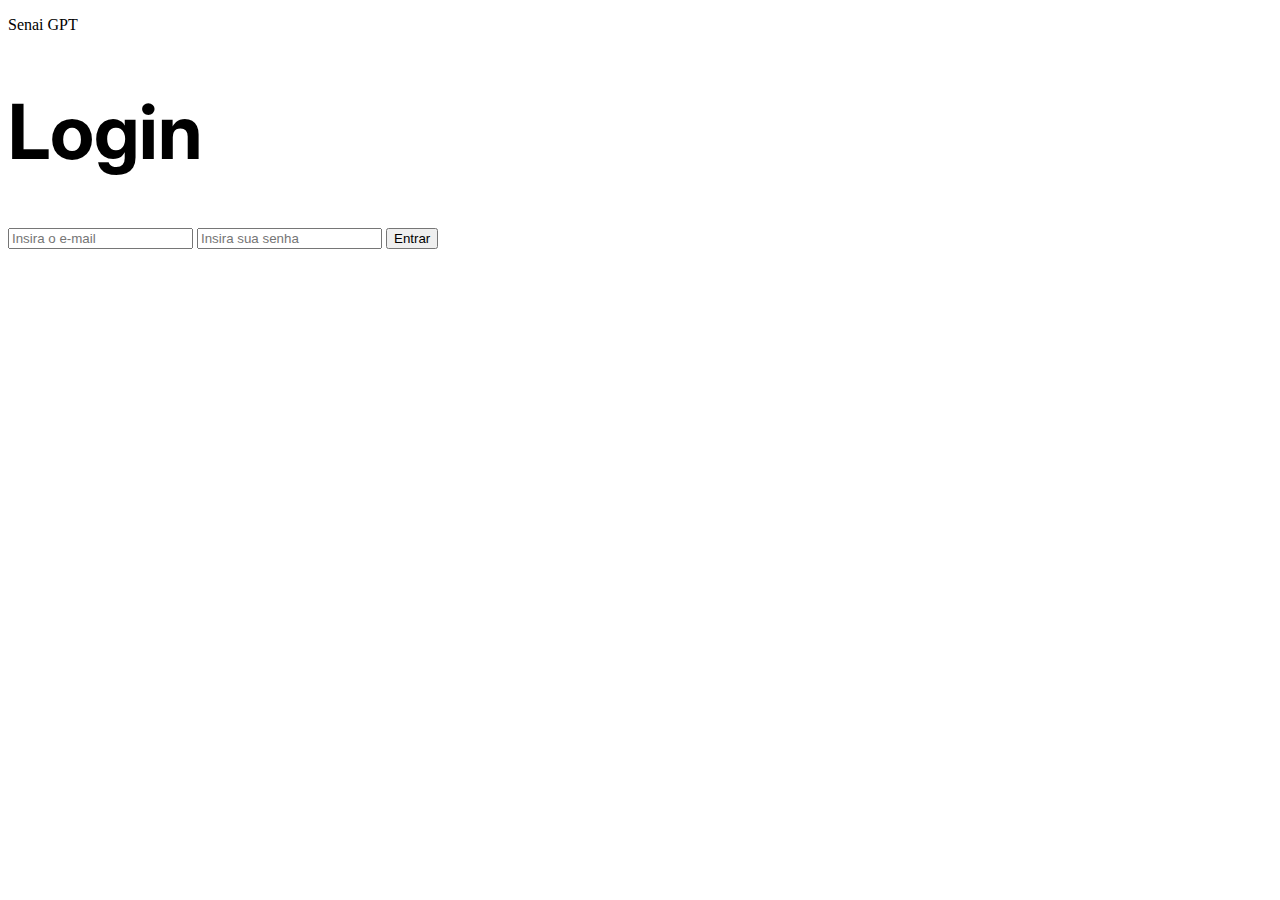
==== Login/Senai GPT.HTML @ d64ad2e0 "login" ====
<!DOCTYPE html>
<html lang="pt-br">

<head>
    <meta charset="UTF-8">
    <meta name="viewport" content="width=device-width, initial-scale=1.0">
   <link rel="stylesheet" href="Login.css">
    <title>Login Senai GPT</title>
</head>

<body>

    <header></header>

    <main>
        <p>
            Senai GPT
        </p>

        <h1 style="font-size: 76px;"
        id="titulo"
        class="titulo">
            Login
        </h1>

        <input class="inpt" type="email" placeholder="Insira o e-mail">
        <input class="inpt" type="password" placeholder="Insira sua senha">

        <button>Entrar</button>

    </main>

    <footer></footer>

</body>

</html>
---- Login/Login.css ----
@import url('https://fonts.googleapis.com/css2?family=Inter:ital,opsz,wght@0,14..32,100..900;1,14..32,100..900&display=swap');
/* .titulo{
    font-size: 76px;
    font-family: Arial, Helvetica, sans-serif;   
}
#titulo{
    font-size: 76px;
} */

h1{
    font-size: 76px;
    font-family:"Inter";
}
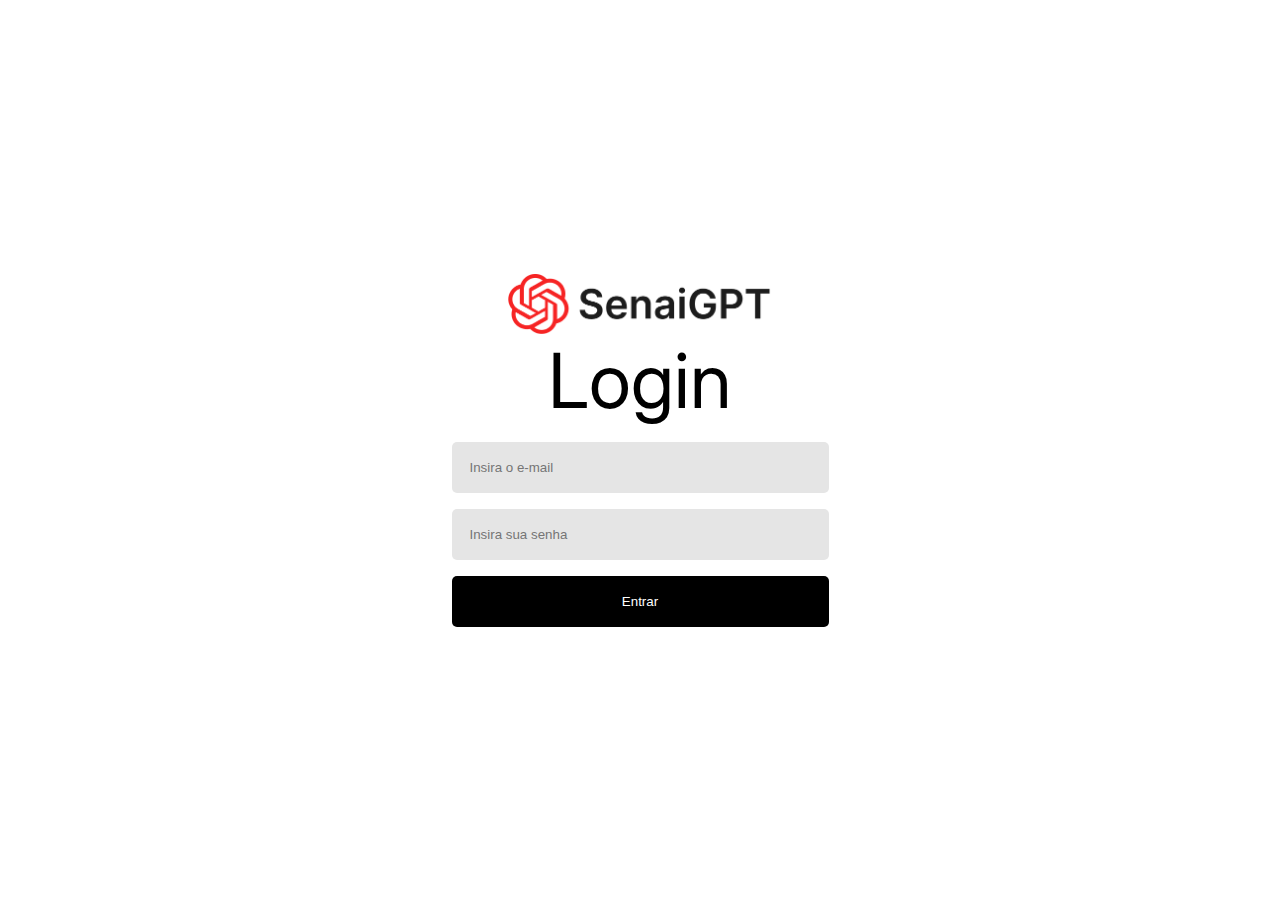
==== commit 8e82d1ab: "telaloginv01" ====
--- a/Login/Senai GPT.HTML
+++ b/Login/Senai GPT.HTML
@@ -4,7 +4,7 @@
 <head>
     <meta charset="UTF-8">
     <meta name="viewport" content="width=device-width, initial-scale=1.0">
-   <link rel="stylesheet" href="Login.css">
+    <link rel="stylesheet" href="Login.css">
     <title>Login Senai GPT</title>
 </head>
 
@@ -13,20 +13,22 @@
     <header></header>
 
     <main>
-        <p>
-            Senai GPT
-        </p>
 
-        <h1 style="font-size: 76px;"
-        id="titulo"
-        class="titulo">
-            Login
-        </h1>
+        <div class="logincontainer">
 
-        <input class="inpt" type="email" placeholder="Insira o e-mail">
-        <input class="inpt" type="password" placeholder="Insira sua senha">
+            <img class="logo" src="../Assets/Imgs/Chat.png" alt="Senai GPT logo">
 
-        <button>Entrar</button>
+            <h1 style="font-size: 76px;" id="titulo" class="titulo">
+                Login
+            </h1>
+
+            <input class="inpt" type="email" placeholder="Insira o e-mail">
+            <input class="inpt" type="password" placeholder="Insira sua senha">
+
+            <button class="btn">Entrar</button>
+        </div>
+
+
 
     </main>
 
--- a/Login/Login.css
+++ b/Login/Login.css
@@ -1,4 +1,4 @@
-@import url('https://fonts.googleapis.com/css2?family=Inter:ital,opsz,wght@0,14..32,100..900;1,14..32,100..900&display=swap');
+@import url("https://fonts.googleapis.com/css2?family=Inter:ital,opsz,wght@0,14..32,100..900;1,14..32,100..900&display=swap");
 /* .titulo{
     font-size: 76px;
     font-family: Arial, Helvetica, sans-serif;   
@@ -6,8 +6,48 @@
 #titulo{
     font-size: 76px;
 } */
+*{
+padding: 0px;
+margin: 0px;
+box-sizing: border-box;
+}
 
-h1{
-    font-size: 76px;
-    font-family:"Inter";
+h1 {
+  font-size: 76px;
+  font-family: "Inter";
+  font-weight: normal;
+  margin-bottom: 16px;
+}
+
+.inpt {
+  padding: 18px;
+  border: none;
+  background-color: #e5e5e5;
+  border-radius: 5px;
+  width: 377px;
+  margin-bottom: 16px;
+}
+
+.btn {
+  background-color: rgb(0, 0, 0);
+  border-radius: 5px;
+  padding: 18px;
+  width: 377px;
+  /* height: 56px; */
+  color: white;
+  border: none;
+}
+
+.logincontainer {
+  display: flex;
+  flex-direction: column;
+  align-items: center;
+  justify-content: center;
+  height: 100vh;
+  /* width: 377px; */
+  
+}
+
+.logo{
+    height: 60px;
 }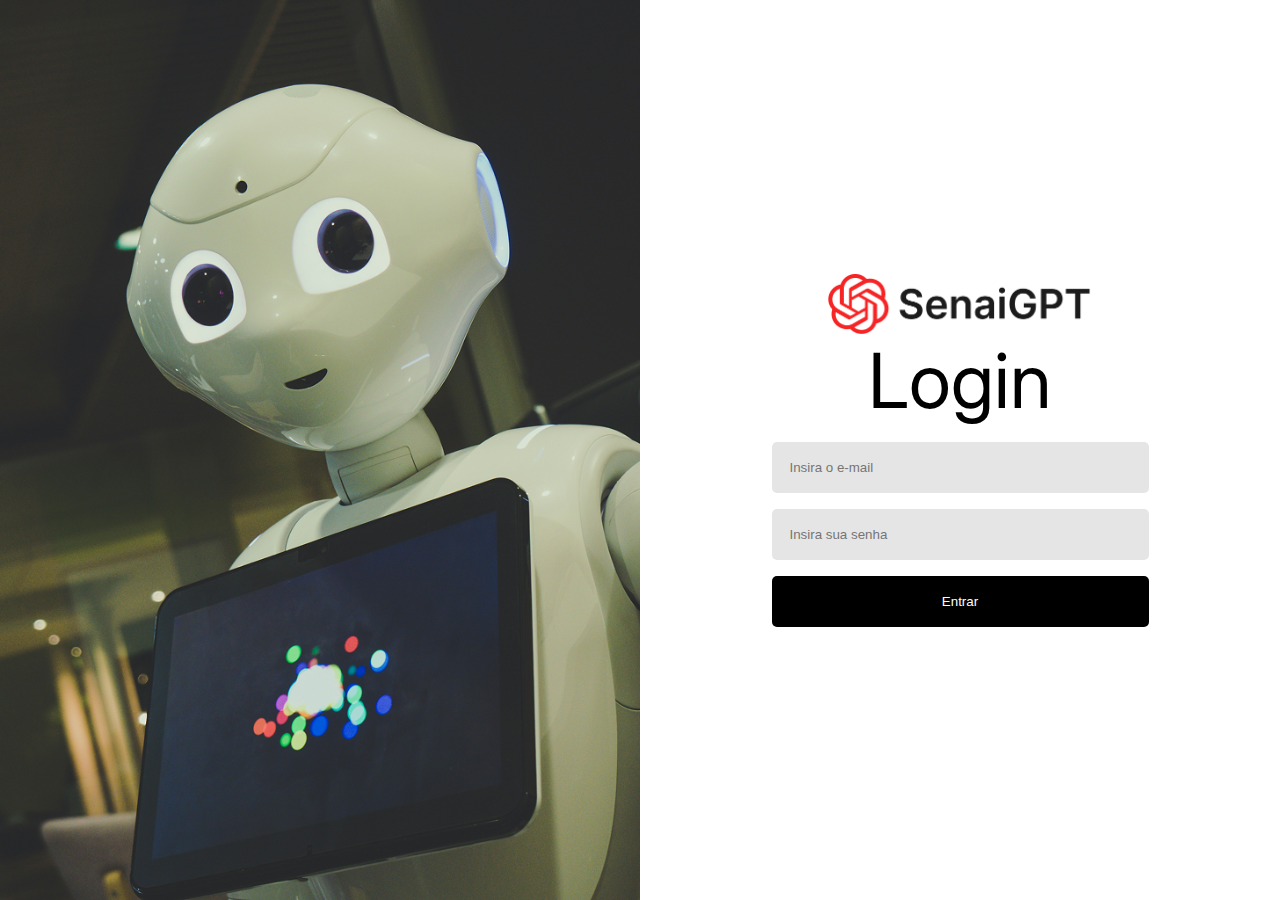
==== commit 2432b34e: "telafinalizada" ====
--- a/Login/Senai GPT.HTML
+++ b/Login/Senai GPT.HTML
@@ -12,8 +12,9 @@
 
     <header></header>
 
-    <main>
-
+    <main class="page-container">
+        <div class="robo-image">
+        </div>
         <div class="logincontainer">
 
             <img class="logo" src="../Assets/Imgs/Chat.png" alt="Senai GPT logo">
@@ -28,8 +29,6 @@
             <button class="btn">Entrar</button>
         </div>
 
-
-
     </main>
 
     <footer></footer>
--- a/Login/Login.css
+++ b/Login/Login.css
@@ -1,4 +1,5 @@
 @import url("https://fonts.googleapis.com/css2?family=Inter:ital,opsz,wght@0,14..32,100..900;1,14..32,100..900&display=swap");
+
 /* .titulo{
     font-size: 76px;
     font-family: Arial, Helvetica, sans-serif;   
@@ -6,10 +7,13 @@
 #titulo{
     font-size: 76px;
 } */
-*{
-padding: 0px;
-margin: 0px;
-box-sizing: border-box;
+* {
+  padding: 0px;
+  margin: 0px;
+  box-sizing: border-box;
+}
+.page-container{
+  display: flex;
 }
 
 h1 {
@@ -44,10 +48,19 @@
   align-items: center;
   justify-content: center;
   height: 100vh;
+  width: 50vw;
   /* width: 377px; */
-  
+
 }
 
-.logo{
-    height: 60px;
-}+.logo {
+  height: 60px;
+}
+
+.robo-image {
+  background-image: url(../Assets/Imgs/Sidebar.png);
+  background-size: cover;
+  width: 50vw;
+  height: 100vh;
+}
+
